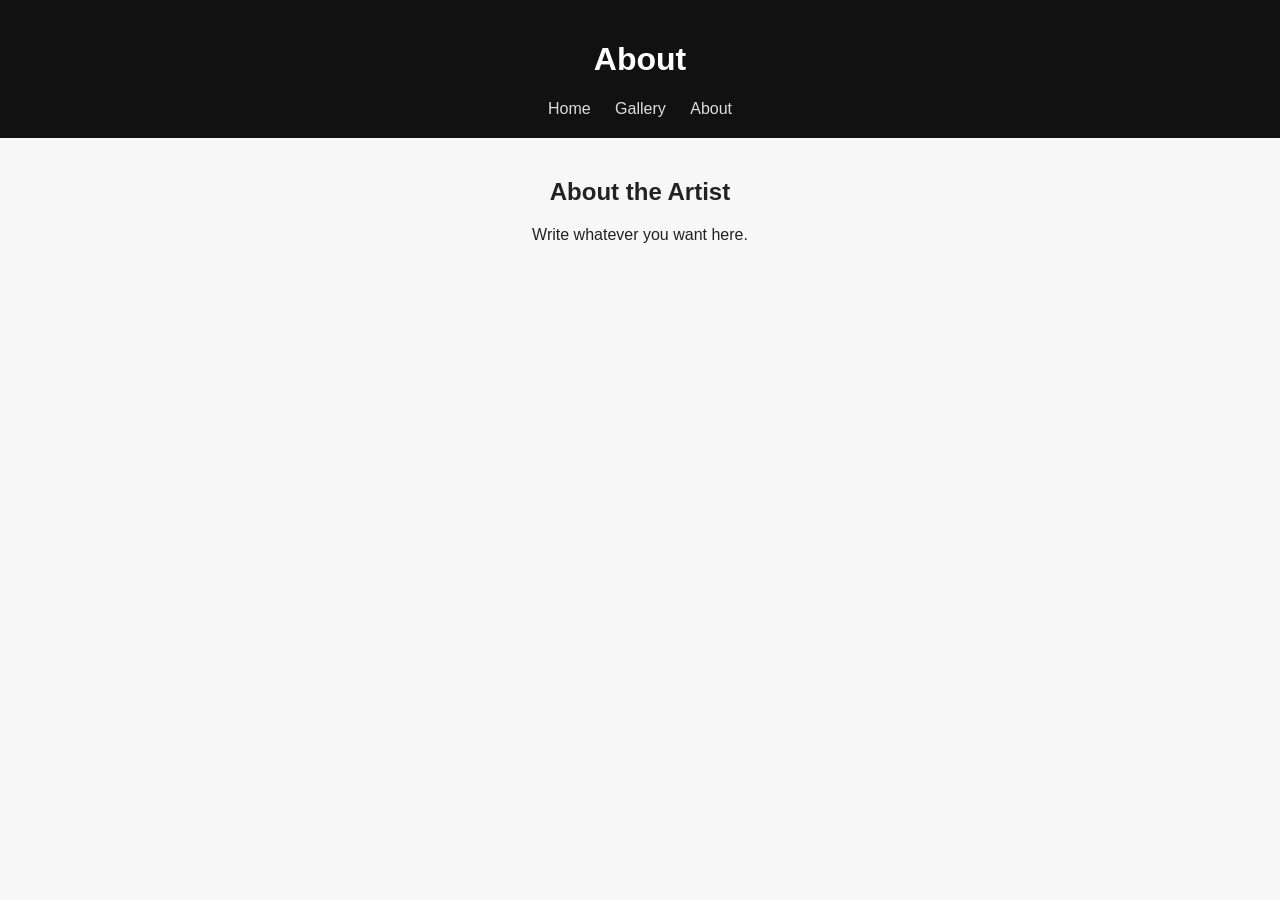
==== about.html @ e7a150ee "Add files via upload" ====
<!DOCTYPE html>
<html lang="en">
<head>
  <meta charset="UTF-8">
  <title>About – Sarah’s Art</title>
  <link rel="stylesheet" href="style.css">
</head>

<body>
  <header>
    <h1>About</h1>
    <nav>
      <a href="index.html">Home</a>
      <a href="gallery.html">Gallery</a>
      <a href="about.html">About</a>
    </nav>
  </header>

  <section class="intro">
    <h2>About the Artist</h2>
    <p>Write whatever you want here.</p>
  </section>
</body>
</html>
---- style.css ----
body {
  margin: 0;
  font-family: Arial, sans-serif;
  background: #f7f7f7;
  color: #222;
}

header {
  background: #111;
  color: white;
  padding: 20px;
  text-align: center;
}

nav a {
  color: #ddd;
  margin: 0 10px;
  text-decoration: none;
}

nav a:hover {
  color: white;
}

.intro {
  max-width: 700px;
  margin: 40px auto;
  text-align: center;
}

.grid {
  display: grid;
  grid-template-columns: repeat(auto-fit, minmax(250px, 1fr));
  gap: 20px;
  padding: 40px;
}

.grid img {
  width: 100%;
  height: auto;
  border-radius: 4px;
}

.project {
  max-width: 900px;
  margin: 40px auto;
  display: flex;
  gap: 30px;
}

.project img {
  width: 50%;
  border-radius: 4px;
}

.details {
  width: 50%;
}
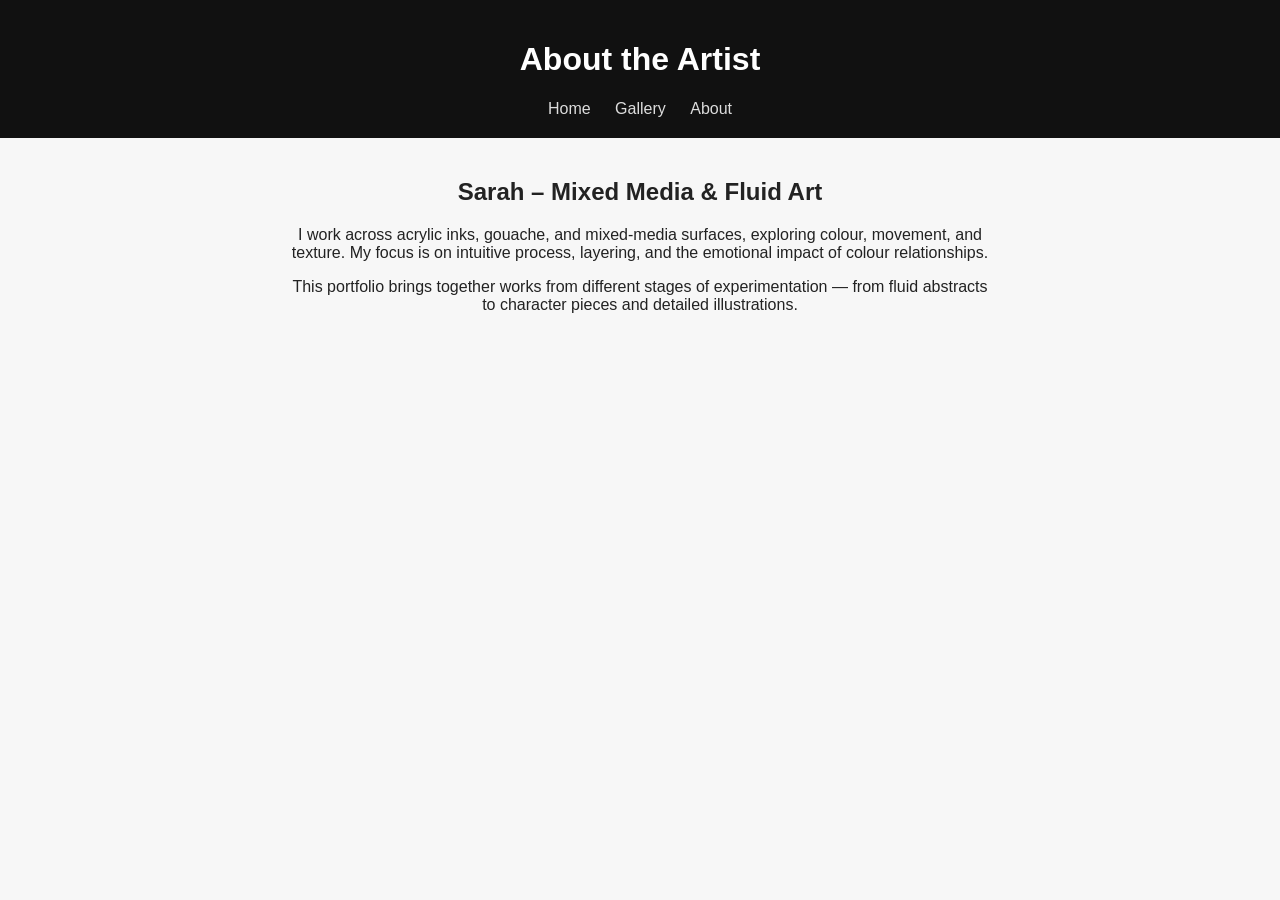
==== commit cdda08c9: "Add files via upload" ====
--- a/about.html
+++ b/about.html
@@ -4,11 +4,12 @@
   <meta charset="UTF-8">
   <title>About – Sarah’s Art</title>
   <link rel="stylesheet" href="style.css">
+  <link rel="icon" type="image/png" href="favicon.png">
 </head>
 
 <body>
   <header>
-    <h1>About</h1>
+    <h1>About the Artist</h1>
     <nav>
       <a href="index.html">Home</a>
       <a href="gallery.html">Gallery</a>
@@ -17,8 +18,16 @@
   </header>
 
   <section class="intro">
-    <h2>About the Artist</h2>
-    <p>Write whatever you want here.</p>
+    <h2>Sarah – Mixed Media & Fluid Art</h2>
+    <p>
+      I work across acrylic inks, gouache, and mixed‑media surfaces, exploring colour, movement, and texture. 
+      My focus is on intuitive process, layering, and the emotional impact of colour relationships.
+    </p>
+    <p>
+      This portfolio brings together works from different stages of experimentation — from fluid abstracts to 
+      character pieces and detailed illustrations.
+    </p>
   </section>
+
 </body>
 </html>
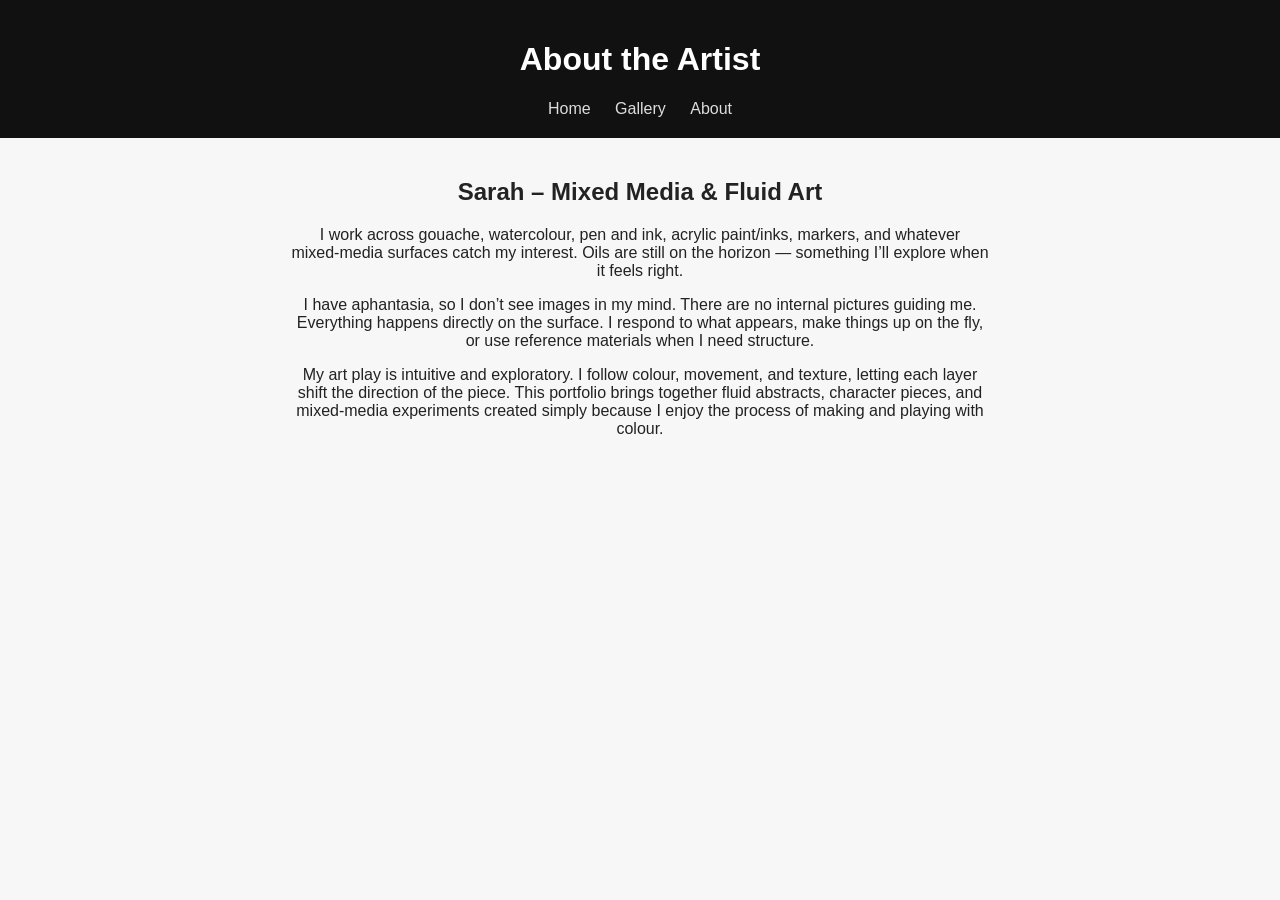
==== commit 0b71ac7f: "Add files via upload" ====
--- a/about.html
+++ b/about.html
@@ -18,16 +18,28 @@
   </header>
 
   <section class="intro">
-    <h2>Sarah – Mixed Media & Fluid Art</h2>
-    <p>
-      I work across acrylic inks, gouache, and mixed‑media surfaces, exploring colour, movement, and texture. 
-      My focus is on intuitive process, layering, and the emotional impact of colour relationships.
-    </p>
-    <p>
-      This portfolio brings together works from different stages of experimentation — from fluid abstracts to 
-      character pieces and detailed illustrations.
-    </p>
-  </section>
+  <h2>Sarah – Mixed Media & Fluid Art</h2>
+
+  <p>
+    I work across gouache, watercolour, pen and ink, acrylic paint/inks, markers, 
+    and whatever mixed‑media surfaces catch my interest. Oils are still on the 
+    horizon — something I’ll explore when it feels right.
+  </p>
+
+  <p>
+    I have aphantasia, so I don’t see images in my mind. There are no internal 
+    pictures guiding me. Everything happens directly on the surface. I respond 
+    to what appears, make things up on the fly, or use reference materials when 
+    I need structure.
+  </p>
+
+  <p>
+    My art play is intuitive and exploratory. I follow colour, movement, and 
+    texture, letting each layer shift the direction of the piece. This portfolio 
+    brings together fluid abstracts, character pieces, and mixed‑media 
+    experiments created simply because I enjoy the process of making and playing with colour.
+  </p>
+</section>
 
 </body>
 </html>
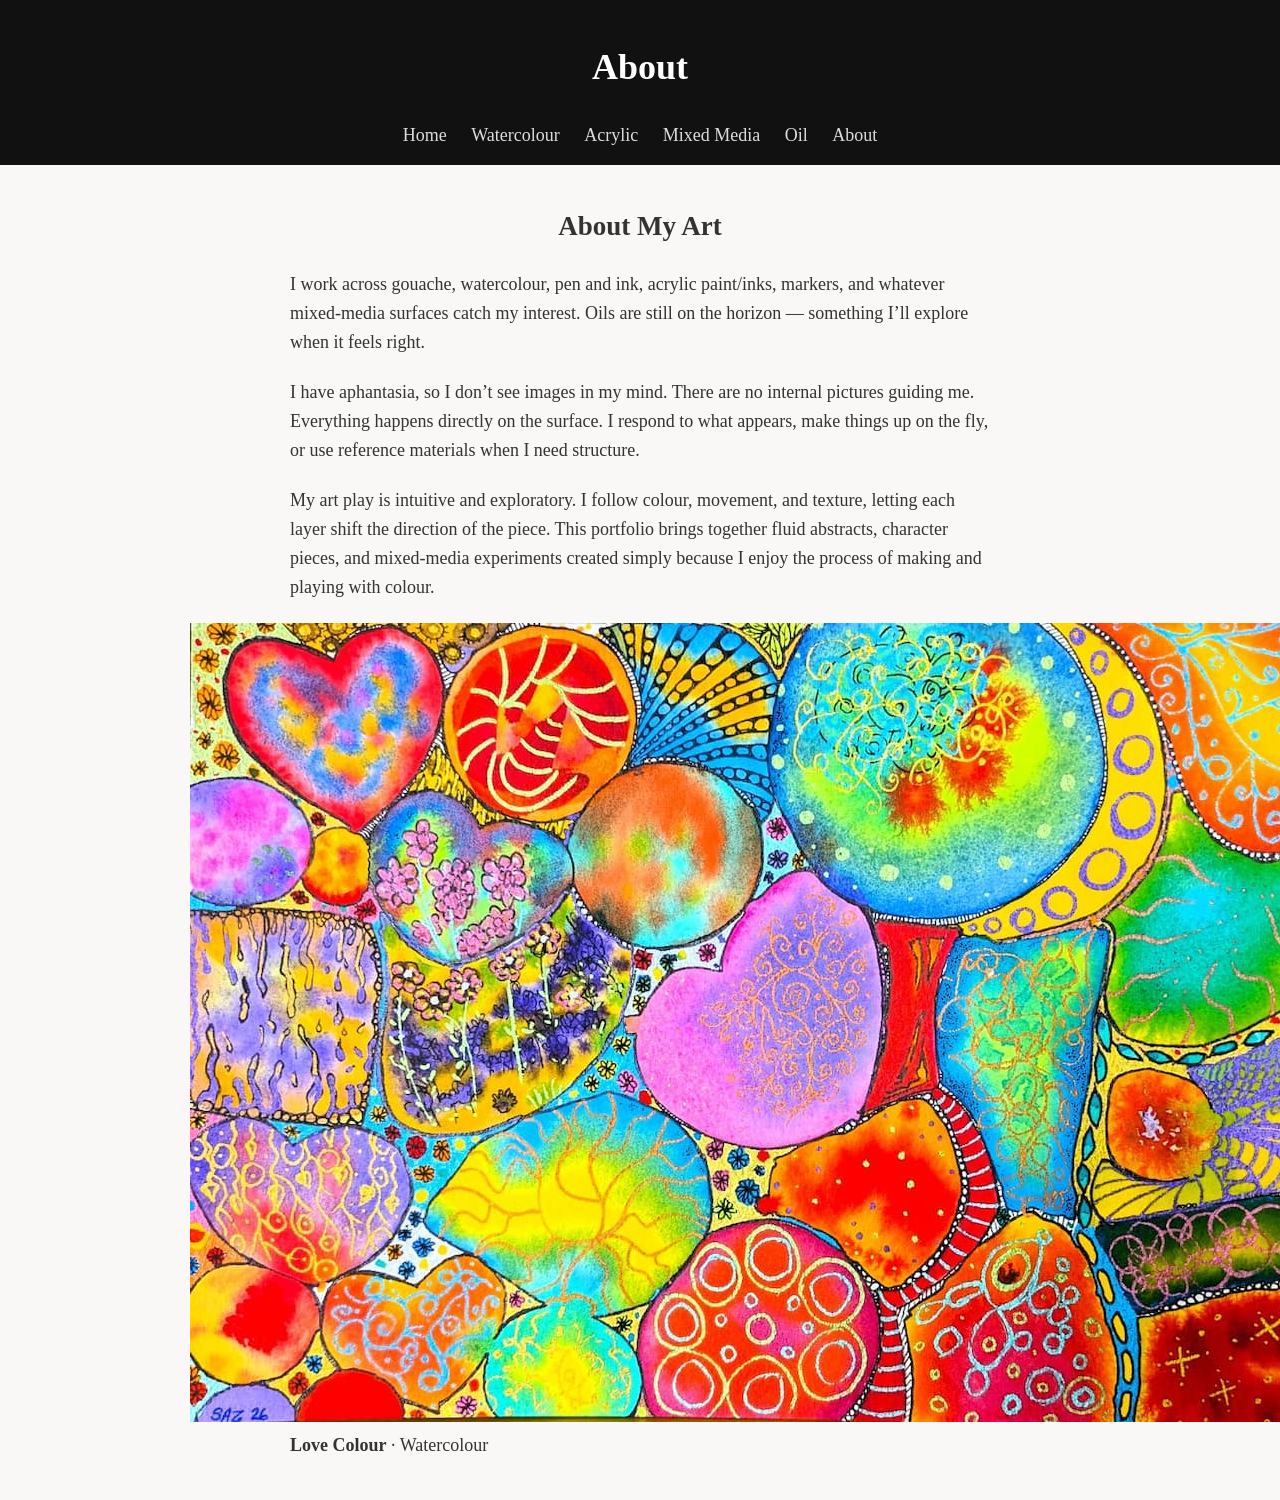
==== commit 07df1381: "Update about.html" ====
--- a/about.html
+++ b/about.html
@@ -9,16 +9,20 @@
 
 <body>
   <header>
-    <h1>About the Artist</h1>
+    <h1>About</h1>
     <nav>
       <a href="index.html">Home</a>
-      <a href="gallery.html">Gallery</a>
-      <a href="about.html">About</a>
+      <a href="gallery-watercolour.html">Watercolour</a>
+      <a href="gallery-acrylic.html">Acrylic</a>
+      <a href="gallery-mixed-media.html">Mixed Media</a>
+      <a href="gallery-oil.html">Oil</a>
+      <a href="about.html"class="active" >About</a>
     </nav>
   </header>
 
-  <section class="intro">
-  <h2>Sarah – Mixed Media & Fluid Art</h2>
+
+  <section class="page-text">
+  <h2><h2>About My Art</h2></h2>
 
   <p>
     I work across gouache, watercolour, pen and ink, acrylic paint/inks, markers, 
@@ -39,7 +43,15 @@
     brings together fluid abstracts, character pieces, and mixed‑media 
     experiments created simply because I enjoy the process of making and playing with colour.
   </p>
+
+<div class="featured-art about-art">
+  <a href="gallery-watercolour.html">
+  <img src="images/watercolour/love-colour.jpg" alt="Love Colour – watercolour artwork">
+</a>
+  <p><strong>Love Colour</strong> · Watercolour</p>
+</div>
+
 </section>
 
 </body>
-</html>+</html>
--- a/style.css
+++ b/style.css
@@ -1,58 +1,120 @@
+/* Base typography and page background */
 body {
-  margin: 0;
-  font-family: Arial, sans-serif;
-  background: #f7f7f7;
-  color: #222;
+    font-family: "Georgia", "Garamond", "Times New Roman", serif;
+    font-size: 18px;
+    line-height: 1.6;
+    color: #333;
+    background-color: #faf8f6;
+    margin: 0;
+    padding: 0;
 }
 
+/* Header */
 header {
-  background: #111;
-  color: white;
-  padding: 20px;
-  text-align: center;
+    background: #111;
+    color: white;
+    padding: 15px 20px;
+    text-align: center;
 }
 
+/* Navigation */
 nav a {
-  color: #ddd;
-  margin: 0 10px;
-  text-decoration: none;
+    color: #ddd;
+    margin: 0 10px;
+    text-decoration: none;
 }
 
 nav a:hover {
-  color: white;
+    color: white;
+    text-decoration: underline;
+    text-underline-offset: 5px;
 }
 
-.intro {
-  max-width: 700px;
-  margin: 40px auto;
-  text-align: center;
+
+/* Centre the section heading inside text blocks */
+.page-text h2 {
+    text-align: center;
+    margin-top: 0;
 }
 
+/* Gallery grid */
 .grid {
-  display: grid;
-  grid-template-columns: repeat(auto-fit, minmax(250px, 1fr));
-  gap: 20px;
-  padding: 40px;
+    display: grid;
+    grid-template-columns: repeat(auto-fill, minmax(250px, 1fr));
+    gap: 20px;
+    padding: 0;
+    max-width: 900px;
+    margin: 0 auto;
+}
+section.grid {
+    padding: 10px 40px 40px 40px;
 }
 
 .grid img {
-  width: 100%;
-  height: auto;
-  border-radius: 4px;
+    width: 100%;
+    height: 220px;        /* uniform tile height */
+    object-fit: cover;    /* tidy cropping */
+    display: block;
+    border-radius: 6px;
+    box-shadow: 0 4px 10px rgba(0,0,0,0.15);
+    transition: transform 0.2s ease;
 }
 
+.grid img:hover {
+    transform: scale(1.03);
+}
+
+/* Project layout (if used on other pages) */
 .project {
-  max-width: 900px;
-  margin: 40px auto;
-  display: flex;
-  gap: 30px;
+    max-width: 900px;
+    margin: 40px auto;
+    display: flex;
+    gap: 30px;
 }
 
 .project img {
-  width: 50%;
-  border-radius: 4px;
+    width: 50%;
+    border-radius: 4px;
 }
 
 .details {
-  width: 50%;
-}+    width: 50%;
+}
+
+/* Shared layout for all text-based pages */
+.page-text {
+    max-width: 900px;
+    margin: 40px auto;
+    padding: 0 20px;
+}
+
+.page-text p {
+    max-width: 700px;
+    margin: 0 auto 1.2em auto;
+    text-align: left;
+}
+
+
+/* Mobile adjustments */
+@media (max-width: 700px) {
+    header {
+        padding: 15px 20px;
+    }
+
+    .grid {
+        padding: 20px;
+    }
+
+    body {
+        font-size: 17px;
+    }
+
+    .project {
+        flex-direction: column;
+    }
+
+    .project img,
+    .details {
+        width: 100%;
+    }
+}
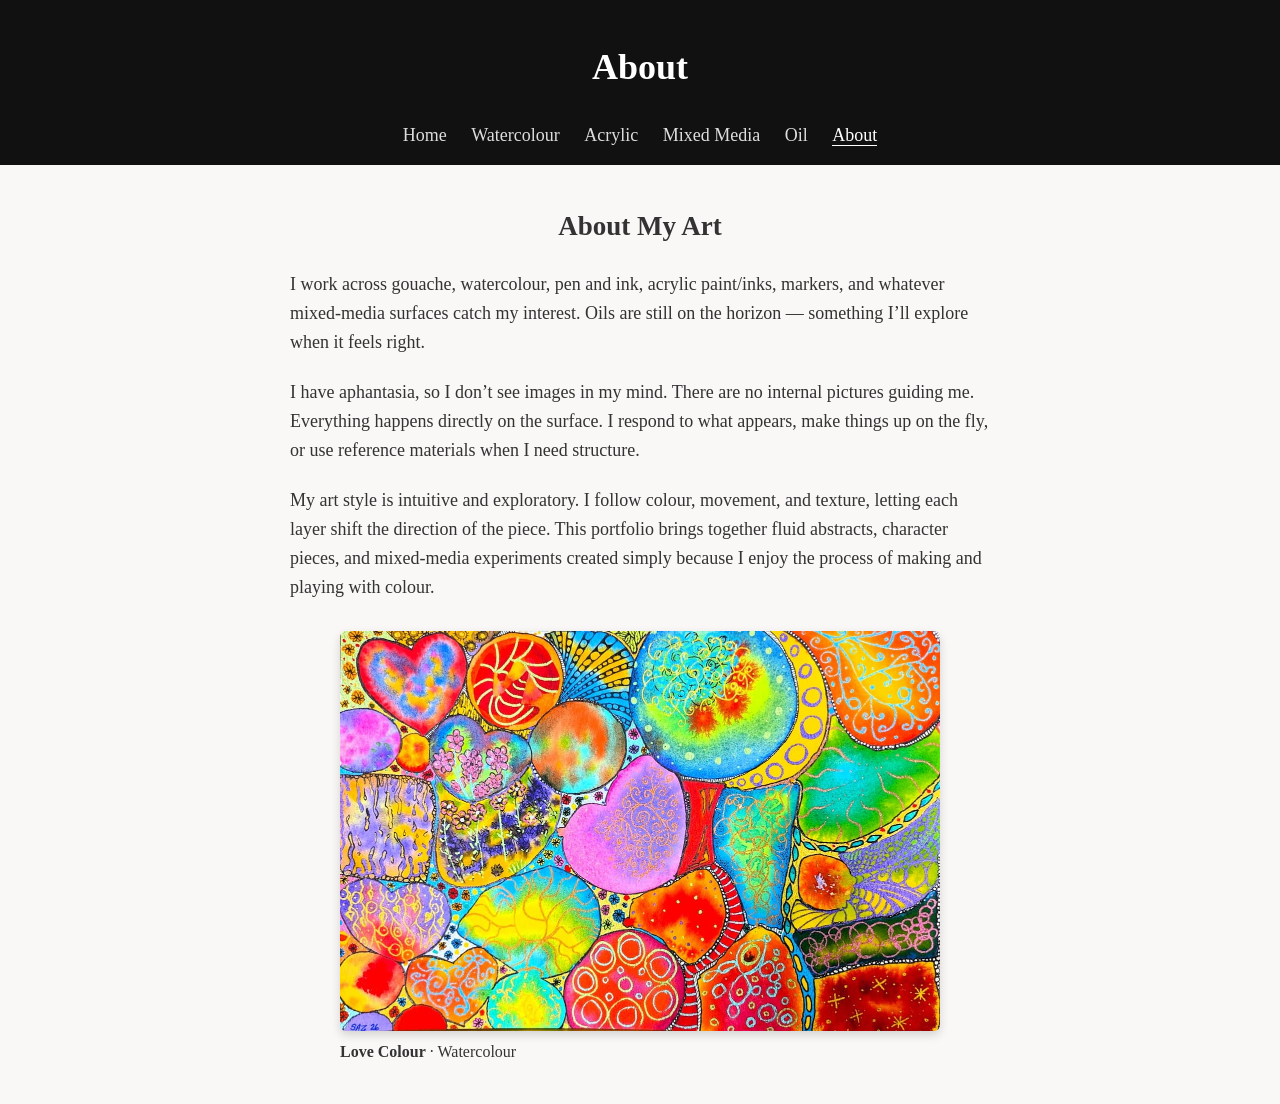
==== commit 6beace00: "Update about.html" ====
--- a/about.html
+++ b/about.html
@@ -38,7 +38,7 @@
   </p>
 
   <p>
-    My art play is intuitive and exploratory. I follow colour, movement, and 
+    My art style is intuitive and exploratory. I follow colour, movement, and 
     texture, letting each layer shift the direction of the piece. This portfolio 
     brings together fluid abstracts, character pieces, and mixed‑media 
     experiments created simply because I enjoy the process of making and playing with colour.
--- a/style.css
+++ b/style.css
@@ -26,8 +26,6 @@
 
 nav a:hover {
     color: white;
-    text-decoration: underline;
-    text-underline-offset: 5px;
 }
 
 
@@ -118,3 +116,78 @@
         width: 100%;
     }
 }
+
+/* Featured artwork on homepage */
+.featured-art {
+    max-width: 600px;
+    margin: 30px auto 0;
+    text-align: center;
+}
+
+.featured-art img {
+    display: block;
+    width: 100%;
+    height: auto;
+    max-height: 65vh;
+    object-fit: contain;
+    margin: 0 auto;
+    border-radius: 6px;
+    box-shadow: 0 4px 10px rgba(0,0,0,0.15);
+}
+
+.featured-art p {
+    margin-top: 8px;
+    font-size: 16px;
+}
+
+/* Lightbox for viewing artwork */
+.lightbox {
+    display: none;
+    position: fixed;
+    inset: 0;
+    background: rgba(0, 0, 0, 0.9);
+    z-index: 1000;
+    align-items: center;
+    justify-content: center;
+    padding: 30px;
+    box-sizing: border-box;
+}
+
+.lightbox.open {
+    display: flex;
+}
+
+.lightbox img {
+    max-width: 90vw;
+    max-height: 90vh;
+    width: auto;
+    height: auto;
+    object-fit: contain;
+    box-shadow: 0 6px 25px rgba(0,0,0,0.5);
+}
+
+.lightbox-close {
+    position: absolute;
+    top: 15px;
+    right: 25px;
+    background: none;
+    border: none;
+    color: white;
+    font-size: 42px;
+    cursor: pointer;
+}
+
+.lightbox-content {
+    text-align: center;
+}
+
+.lightbox-title {
+    color: white;
+    margin: 10px 0 0;
+    font-size: 18px;
+}
+
+nav a.active {
+    color: white;
+    border-bottom: 1px solid white;
+}
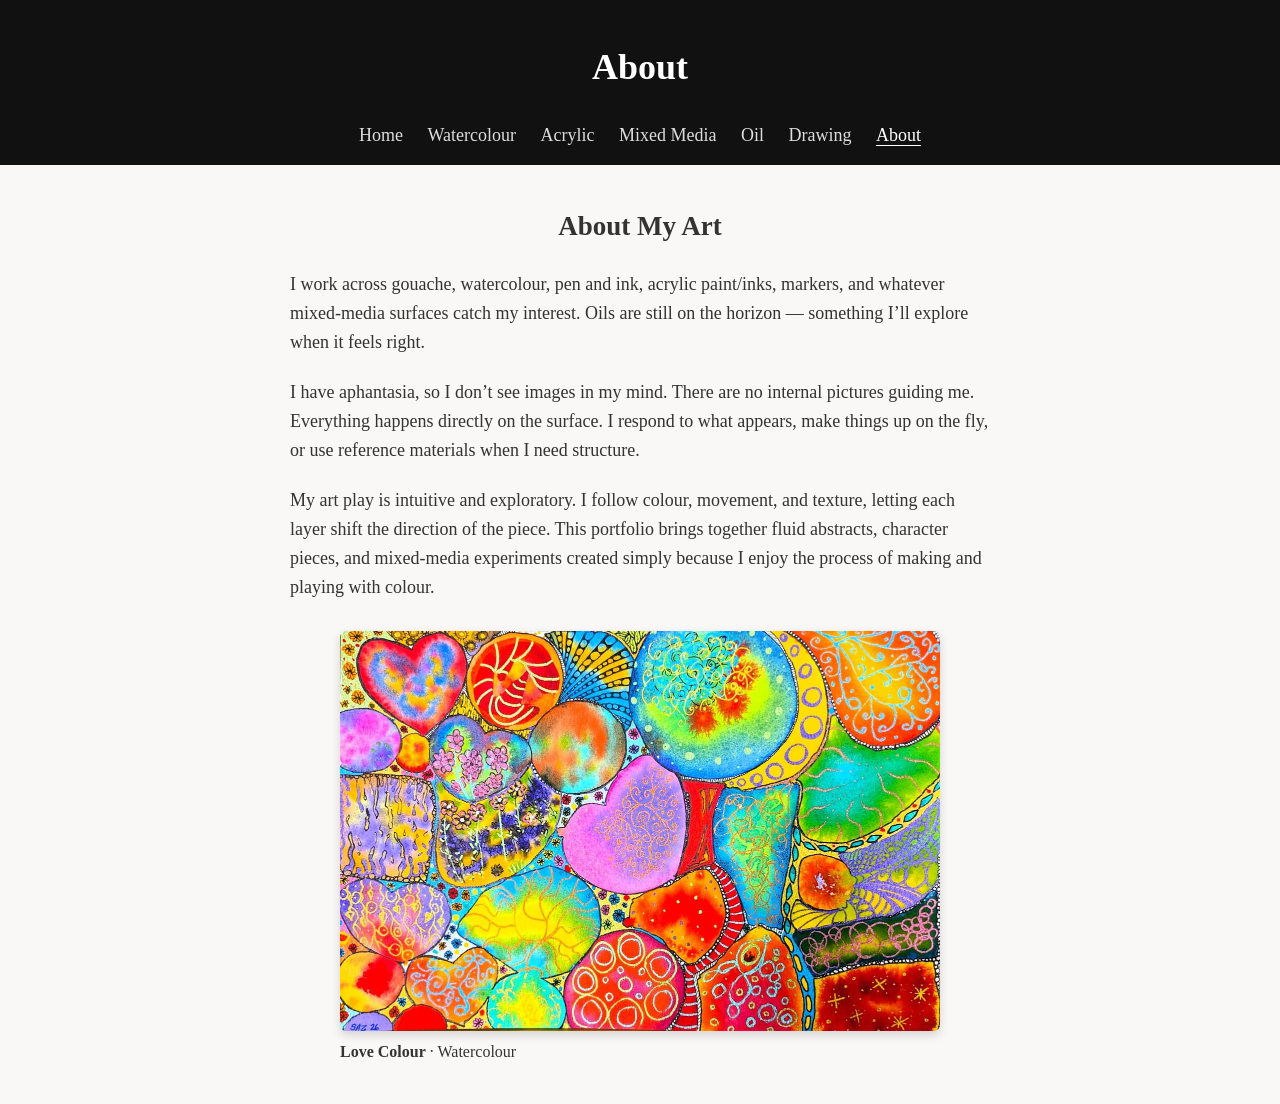
==== commit 7399e118: "Add files via upload" ====
--- a/about.html
+++ b/about.html
@@ -16,6 +16,7 @@
       <a href="gallery-acrylic.html">Acrylic</a>
       <a href="gallery-mixed-media.html">Mixed Media</a>
       <a href="gallery-oil.html">Oil</a>
+      <a href="gallery-drawing.html">Drawing</a>
       <a href="about.html"class="active" >About</a>
     </nav>
   </header>
@@ -38,7 +39,7 @@
   </p>
 
   <p>
-    My art style is intuitive and exploratory. I follow colour, movement, and 
+    My art play is intuitive and exploratory. I follow colour, movement, and 
     texture, letting each layer shift the direction of the piece. This portfolio 
     brings together fluid abstracts, character pieces, and mixed‑media 
     experiments created simply because I enjoy the process of making and playing with colour.
@@ -54,4 +55,4 @@
 </section>
 
 </body>
-</html>
+</html>
--- a/style.css
+++ b/style.css
@@ -28,6 +28,10 @@
     color: white;
 }
 
+nav a.active {
+    color: white;
+    border-bottom: 1px solid white;
+}
 
 /* Centre the section heading inside text blocks */
 .page-text h2 {
@@ -35,23 +39,32 @@
     margin-top: 0;
 }
 
-/* Gallery grid */
+/* Gallery layout */
 .grid {
-    display: grid;
-    grid-template-columns: repeat(auto-fill, minmax(250px, 1fr));
-    gap: 20px;
+    column-count: 3;
+    column-gap: 20px;
     padding: 0;
     max-width: 900px;
     margin: 0 auto;
 }
+
+.grid > div {
+    break-inside: avoid;
+    margin-bottom: 20px;
+}
+
+.grid > div p {
+    margin: 8px 0 0 0;
+}
+
 section.grid {
     padding: 10px 40px 40px 40px;
 }
 
 .grid img {
     width: 100%;
-    height: 220px;        /* uniform tile height */
-    object-fit: cover;    /* tidy cropping */
+    height: auto;
+    object-fit: contain;
     display: block;
     border-radius: 6px;
     box-shadow: 0 4px 10px rgba(0,0,0,0.15);
@@ -92,6 +105,12 @@
     text-align: left;
 }
 
+/* Tablet and smaller desktop adjustments */
+@media (max-width: 950px) {
+    .grid {
+        column-count: 2;
+    }
+}
 
 /* Mobile adjustments */
 @media (max-width: 700px) {
@@ -100,6 +119,7 @@
     }
 
     .grid {
+        column-count: 1;
         padding: 20px;
     }
 
@@ -186,8 +206,3 @@
     margin: 10px 0 0;
     font-size: 18px;
 }
-
-nav a.active {
-    color: white;
-    border-bottom: 1px solid white;
-}
